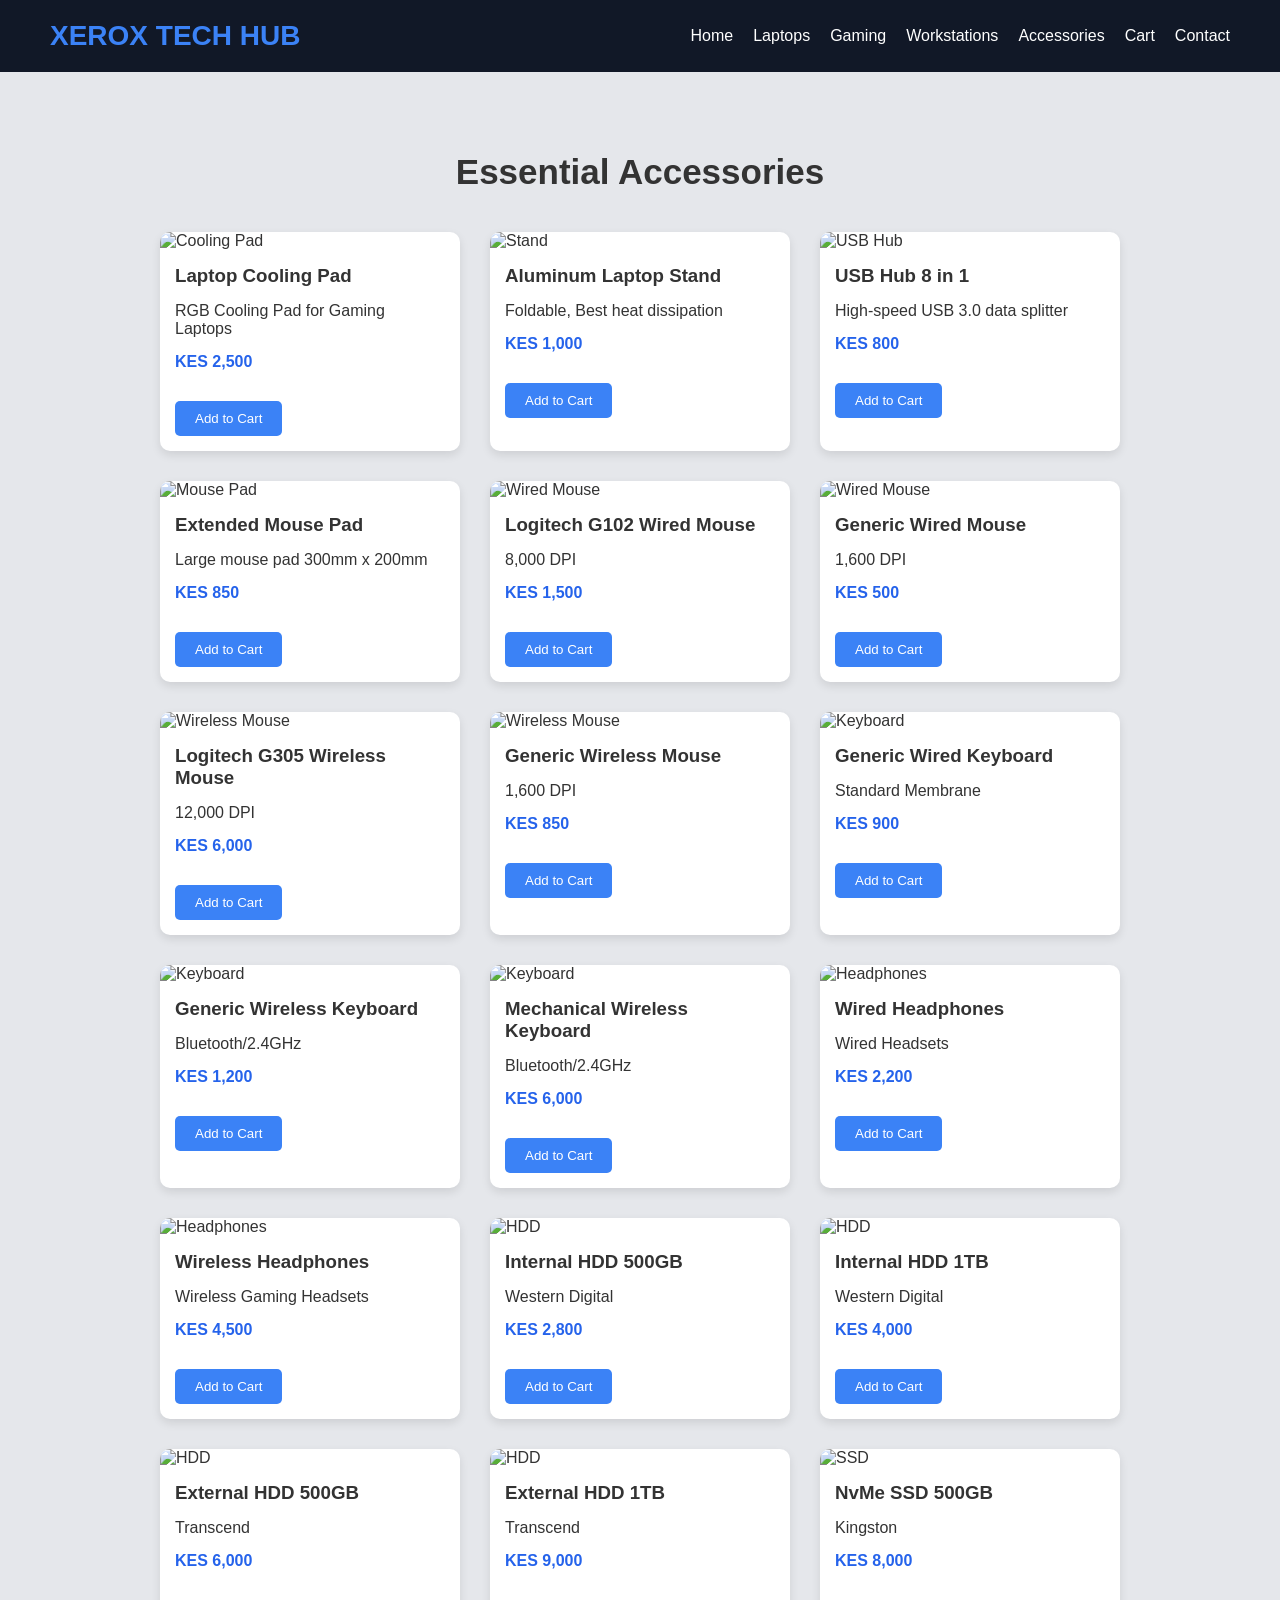
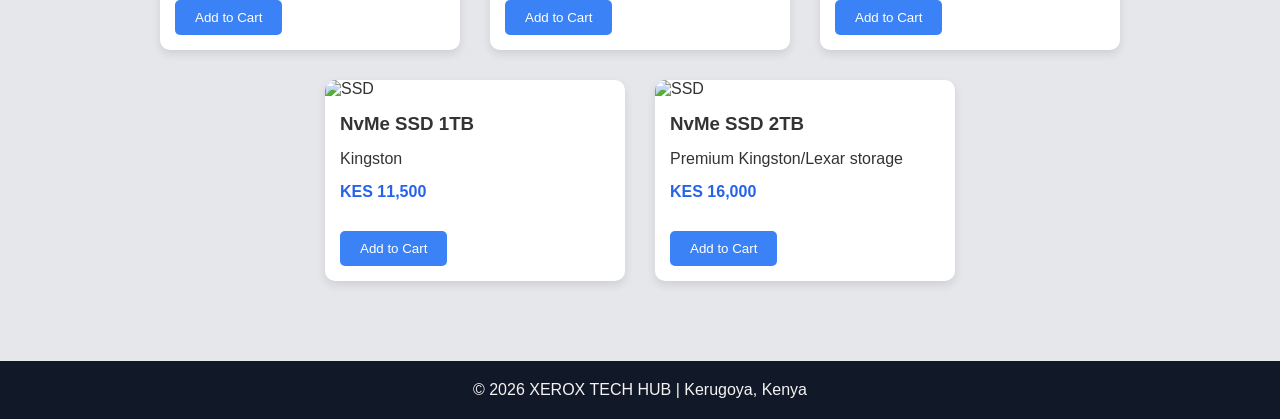
==== accessories.html @ 1694de85 "Add files via upload" ====
<!DOCTYPE html>
<html lang="en">
<head>
    <meta charset="UTF-8">
    <meta name="viewport" content="width=device-width, initial-scale=1.0">
    <title>Accessories - XEROX TECH HUB</title>
    <link rel="stylesheet" href="style.css">
</head>
<body>
    <header>
        <nav class="navbar">
            <h1 class="logo">XEROX TECH HUB</h1>
            <ul class="nav-links">
                <li><a href="index.html">Home</a></li>
                <li><a href="businesslaptops.html">Laptops</a></li>
                <li><a href="gaminglaptops.html">Gaming</a></li>
                <li><a href="workstations.html">Workstations</a></li>
                <li><a href="accessories.html">Accessories</a></li>
                <li><a href="cart.html">Cart</a></li>
                <li><a href="contact.html">Contact</a></li>
            </ul>
        </nav>
    </header>

    <section class="products">
        <h2 class="section-title">Essential Accessories</h2>
        <div class="product-container">
            <div class="product-card">
                <img src="images/COOLINGPAD.jpg" alt="Cooling Pad">
                <h3>Laptop Cooling Pad</h3>
                <p>RGB Cooling Pad for Gaming Laptops</p>
                <h4>KES 2,500</h4>
                <button onclick="addToCart('Laptop Cooling Pad', 2500, 'images/COOLINGPAD.jpg')">Add to Cart</button>
            </div>

            <div class="product-card">
                <img src="images/Laptopstand.png" alt="Stand">
                <h3>Aluminum Laptop Stand</h3>
                <p>Foldable, Best heat dissipation</p>
                <h4>KES 1,000</h4>
                <button onclick="addToCart('Aluminum Laptop Stand', 1000, 'images/Laptopstand.png')">Add to Cart</button>
            </div>

            <div class="product-card">
                <img src="images/USBHUB.jpg" alt="USB Hub">
                <h3>USB Hub 8 in 1</h3>
                <p>High-speed USB 3.0 data splitter</p>
                <h4>KES 800</h4>
                <button onclick="addToCart('USB Hub 8 in 1', 800, 'images/USBHUB.jpg')">Add to Cart</button>
            </div>

            <div class="product-card">
                <img src="images/Mousepad.jpg" alt="Mouse Pad">
                <h3>Extended Mouse Pad</h3>
                <p>Large mouse pad 300mm x 200mm</p>
                <h4>KES 850</h4>
                <button onclick="addToCart('Extended Mouse Pad', 850, 'images/Mousepad.jpg')">Add to Cart</button>
            </div>

            <div class="product-card">
                <img src="images/LogitechG102.webp" alt="Wired Mouse">
                <h3>Logitech G102 Wired Mouse</h3>
                <p>8,000 DPI</p>
                <h4>KES 1,500</h4>
                <button onclick="addToCart('Logitech G102 Wired Mouse', 1500, 'images/LogitechG102.webp')">Add to Cart</button>
            </div>

            <div class="product-card">
                <img src="images/Genericwired.jpg" alt="Wired Mouse">
                <h3>Generic Wired Mouse</h3>
                <p>1,600 DPI</p>
                <h4>KES 500</h4>
                <button onclick="addToCart('Generic Wired Mouse', 500, 'images/Genericwired.jpg')">Add to Cart</button>
            </div>

            <div class="product-card">
                <img src="images/LOGITECHG305.jpg" alt="Wireless Mouse">
                <h3>Logitech G305 Wireless Mouse</h3>
                <p>12,000 DPI</p>
                <h4>KES 6,000</h4>
                <button onclick="addToCart('Logitech G305 Wireless Mouse', 6000, 'images/LOGITECHG305.jpg')">Add to Cart</button>
            </div>

            <div class="product-card">
                <img src="images/genericwireless.jpeg" alt="Wireless Mouse">
                <h3>Generic Wireless Mouse</h3>
                <p>1,600 DPI</p>
                <h4>KES 850</h4>
                <button onclick="addToCart('Generic Wireless Mouse', 850, 'images/genericwireless.jpeg')">Add to Cart</button>
            </div>

            <div class="product-card">
                <img src="images/genericwiredkeyboard.jpg" alt="Keyboard">
                <h3>Generic Wired Keyboard</h3>
                <p>Standard Membrane</p>
                <h4>KES 900</h4>
                <button onclick="addToCart('Generic Wired Keyboard', 900, 'images/genericwiredkeyboard.jpg')">Add to Cart</button>
            </div>

            <div class="product-card">
                <img src="images/genericwirelesskeyboard.jpg" alt="Keyboard">
                <h3>Generic Wireless Keyboard</h3>
                <p>Bluetooth/2.4GHz</p>
                <h4>KES 1,200</h4>
                <button onclick="addToCart('Generic Wireless Keyboard', 1200, 'images/genericwirelesskeyboard.jpg')">Add to Cart</button>
            </div>

            <div class="product-card">
                <img src="images/Mechanicalkeyboard.jpg" alt="Keyboard">
                <h3>Mechanical Wireless Keyboard</h3>
                <p>Bluetooth/2.4GHz</p>
                <h4>KES 6,000</h4>
                <button onclick="addToCart('Mechanical Wireless Keyboard', 6000, 'images/Mechanicalkeyboard.jpg')">Add to Cart</button>
            </div>

            <div class="product-card">
                <img src="images/Wiredheadset.jpg" alt="Headphones">
                <h3>Wired Headphones</h3>
                <p>Wired Headsets</p>
                <h4>KES 2,200</h4>
                <button onclick="addToCart('Wired Headphones', 2200, 'images/Wiredheadset.jpg')">Add to Cart</button>
            </div>

            <div class="product-card">
                <img src="images/Wirelessheadsets.jpg" alt="Headphones">
                <h3>Wireless Headphones</h3>
                <p>Wireless Gaming Headsets</p>
                <h4>KES 4,500</h4>
                <button onclick="addToCart('Wireless Headphones', 4500, 'images/Wirelessheadsets.jpg')">Add to Cart</button>
            </div>

            <div class="product-card">
                <img src="images/internal500gb.jpg" alt="HDD">
                <h3>Internal HDD 500GB</h3>
                <p>Western Digital</p>
                <h4>KES 2,800</h4>
                <button onclick="addToCart('Internal HDD 500GB', 2800, 'images/internal500gb.jpg')">Add to Cart</button>
            </div>

            <div class="product-card">
                <img src="images/internal1tb.jpg" alt="HDD">
                <h3>Internal HDD 1TB</h3>
                <p>Western Digital</p>
                <h4>KES 4,000</h4>
                <button onclick="addToCart('Internal HDD 1TB', 4000, 'images/internal1tb.jpg')">Add to Cart</button>
            </div>

            <div class="product-card">
                <img src="images/external500gb.jpg" alt="HDD">
                <h3>External HDD 500GB</h3>
                <p>Transcend</p>
                <h4>KES 6,000</h4>
                <button onclick="addToCart('External HDD 500GB', 6000, 'images/external500gb.jpg')">Add to Cart</button>
            </div>

            <div class="product-card">
                <img src="images/external1tb.jpg" alt="HDD">
                <h3>External HDD 1TB</h3>
                <p>Transcend</p>
                <h4>KES 9,000</h4>
                <button onclick="addToCart('External HDD 1TB', 9000, 'images/external1tb.jpg')">Add to Cart</button>
            </div>

            <div class="product-card">
                <img src="images/500gbssd.jpg" alt="SSD">
                <h3>NvMe SSD 500GB</h3>
                <p>Kingston</p>
                <h4>KES 8,000</h4>
                <button onclick="addToCart('NvMe SSD 500GB', 8000, 'images/500gbssd.jpg')">Add to Cart</button>
            </div>

            <div class="product-card">
                <img src="images/1tbssd.webp" alt="SSD">
                <h3>NvMe SSD 1TB</h3>
                <p>Kingston</p>
                <h4>KES 11,500</h4>
                <button onclick="addToCart('NvMe SSD 1TB', 11500, 'images/1tbssd.webp')">Add to Cart</button>
            </div>

            <div class="product-card">
                <img src="images/2tbssd.webp" alt="SSD">
                <h3>NvMe SSD 2TB</h3>
                <p>Premium Kingston/Lexar storage</p>
                <h4>KES 16,000</h4>
                <button onclick="addToCart('NvMe SSD 2TB', 16000, 'images/2tbssd.webp')">Add to Cart</button>
            </div>
        </div>
    </section>

    <footer>
        <p>© 2026 XEROX TECH HUB | Kerugoya, Kenya</p>
    </footer>

    <script>
        function addToCart(name, price, image) {
            let cart = JSON.parse(localStorage.getItem('cart')) || [];
            cart.push({ name: name, price: price, image: image });
            localStorage.setItem('cart', JSON.stringify(cart));
            alert(name + " has been added to your cart!");
        }
    </script>
</body>
</html>
---- style.css ----
/* style.css */

*{
    margin: 0;
    padding: 0;
    box-sizing: border-box;
    font-family: Arial, Helvetica, sans-serif;
}

body{
    background-color: #f4f4f4;
    color: #333;
}

/* NAVBAR */

.navbar{
    background-color: #111827;
    color: white;

    display: flex;
    justify-content: space-between;
    align-items: center;

    padding: 20px 50px;
}

.logo{
    font-size: 28px;
    color: #3b82f6;
}

.nav-links{
    display: flex;
    list-style: none;
}

.nav-links li{
    margin-left: 20px;
}

.nav-links a{
    color: white;
    text-decoration: none;
    transition: 0.3s;
}

.nav-links a:hover{
    color: #3b82f6;
}

/* HERO */

.hero{
    height: 90vh;

    background-image: linear-gradient(
        rgba(0,0,0,0.6),
        rgba(0,0,0,0.6)
    ),
    url('https://images.unsplash.com/photo-1518770660439-4636190af475?w=1200');

    background-size: cover;
    background-position: center;

    display: flex;
    align-items: center;
    justify-content: center;

    text-align: center;
    color: white;
}

.hero-text{
    width: 70%;
}

.hero-text h2{
    font-size: 50px;
    margin-bottom: 20px;
}

.hero-text p{
    font-size: 20px;
    margin-bottom: 30px;
}

.btn{
    background-color: #3b82f6;
    color: white;

    padding: 15px 30px;
    text-decoration: none;

    border-radius: 5px;

    transition: 0.3s;
}

.btn:hover{
    background-color: #2563eb;
}

/* SECTIONS */

.section-title{
    text-align: center;
    margin-bottom: 40px;
    font-size: 35px;
}

/* CATEGORIES */

.categories{
    padding: 80px 50px;
}

.category-container{
    display: flex;
    gap: 20px;
    flex-wrap: wrap;
    justify-content: center;
}

.category-card{
    background-color: rgb(146, 146, 146);

    width: 250px;

    padding: 30px;
    border-radius: 10px;

    text-align: center;

    box-shadow: 0 4px 10px rgba(0,0,0,0.1);

    transition: 0.3s;
}

.category-card:hover{
    transform: translateY(-10px);
}

/* PRODUCTS */

.products{
    padding: 80px 50px;
    background-color: #e5e7eb;
}

.product-container{
    display: flex;
    gap: 30px;
    justify-content: center;
    flex-wrap: wrap;
}

.product-card{
    background-color: white;

    width: 300px;

    border-radius: 10px;
    overflow: hidden;

    box-shadow: 0 4px 10px rgba(0,0,0,0.1);

    transition: 0.3s;
}

.product-card:hover{
    transform: scale(1.03);
}

.product-card img{
    width: 100%;
    height: 220px;
    object-fit: cover;
}

.product-card h3{
    margin: 15px;
}

.product-card p{
    margin: 15px;
}

.product-card h4{
    margin: 15px;
    color: #2563eb;
}

.product-card button{
    margin: 15px;

    padding: 10px 20px;

    background-color: #3b82f6;
    color: white;

    border: none;
    border-radius: 5px;

    cursor: pointer;
}

.product-card button:hover{
    background-color: #2563eb;
}

/* ABOUT */

.about{
    padding: 80px 50px;
    text-align: center;
    background-color: rgb(150, 157, 157);
}

.about h2{
    font-size: 35px;
    margin-bottom: 15px;
}

/* FOOTER */

footer{
    background-color: #111827;
    color: rgb(245, 243, 243);

    text-align: center;

    padding: 20px;
}

/* RESPONSIVE */

@media(max-width: 768px){

    .navbar{
        flex-direction: column;
    }

    .nav-links{
        margin-top: 15px;
        flex-wrap: wrap;
        justify-content: center;
    }

    .hero-text h2{
        font-size: 35px;
    }

    .hero-text p{
        font-size: 18px;
    }
}
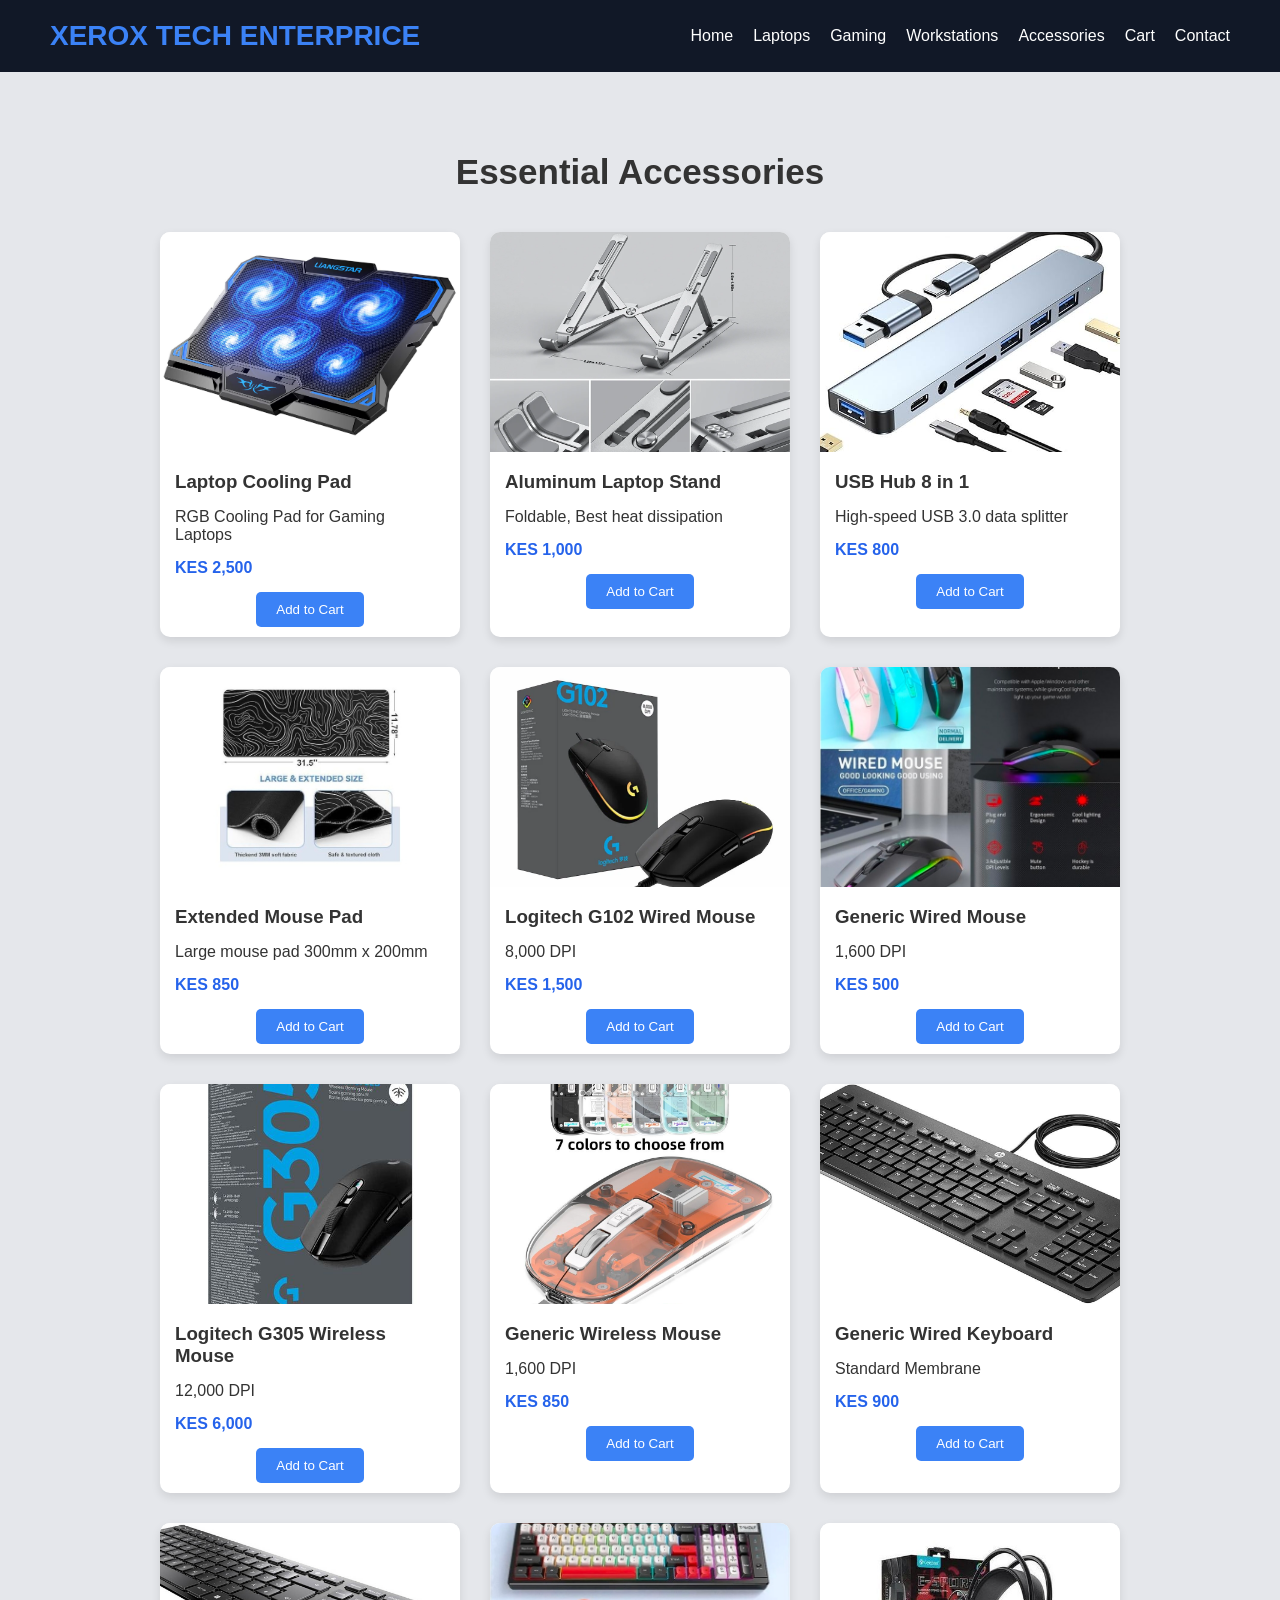
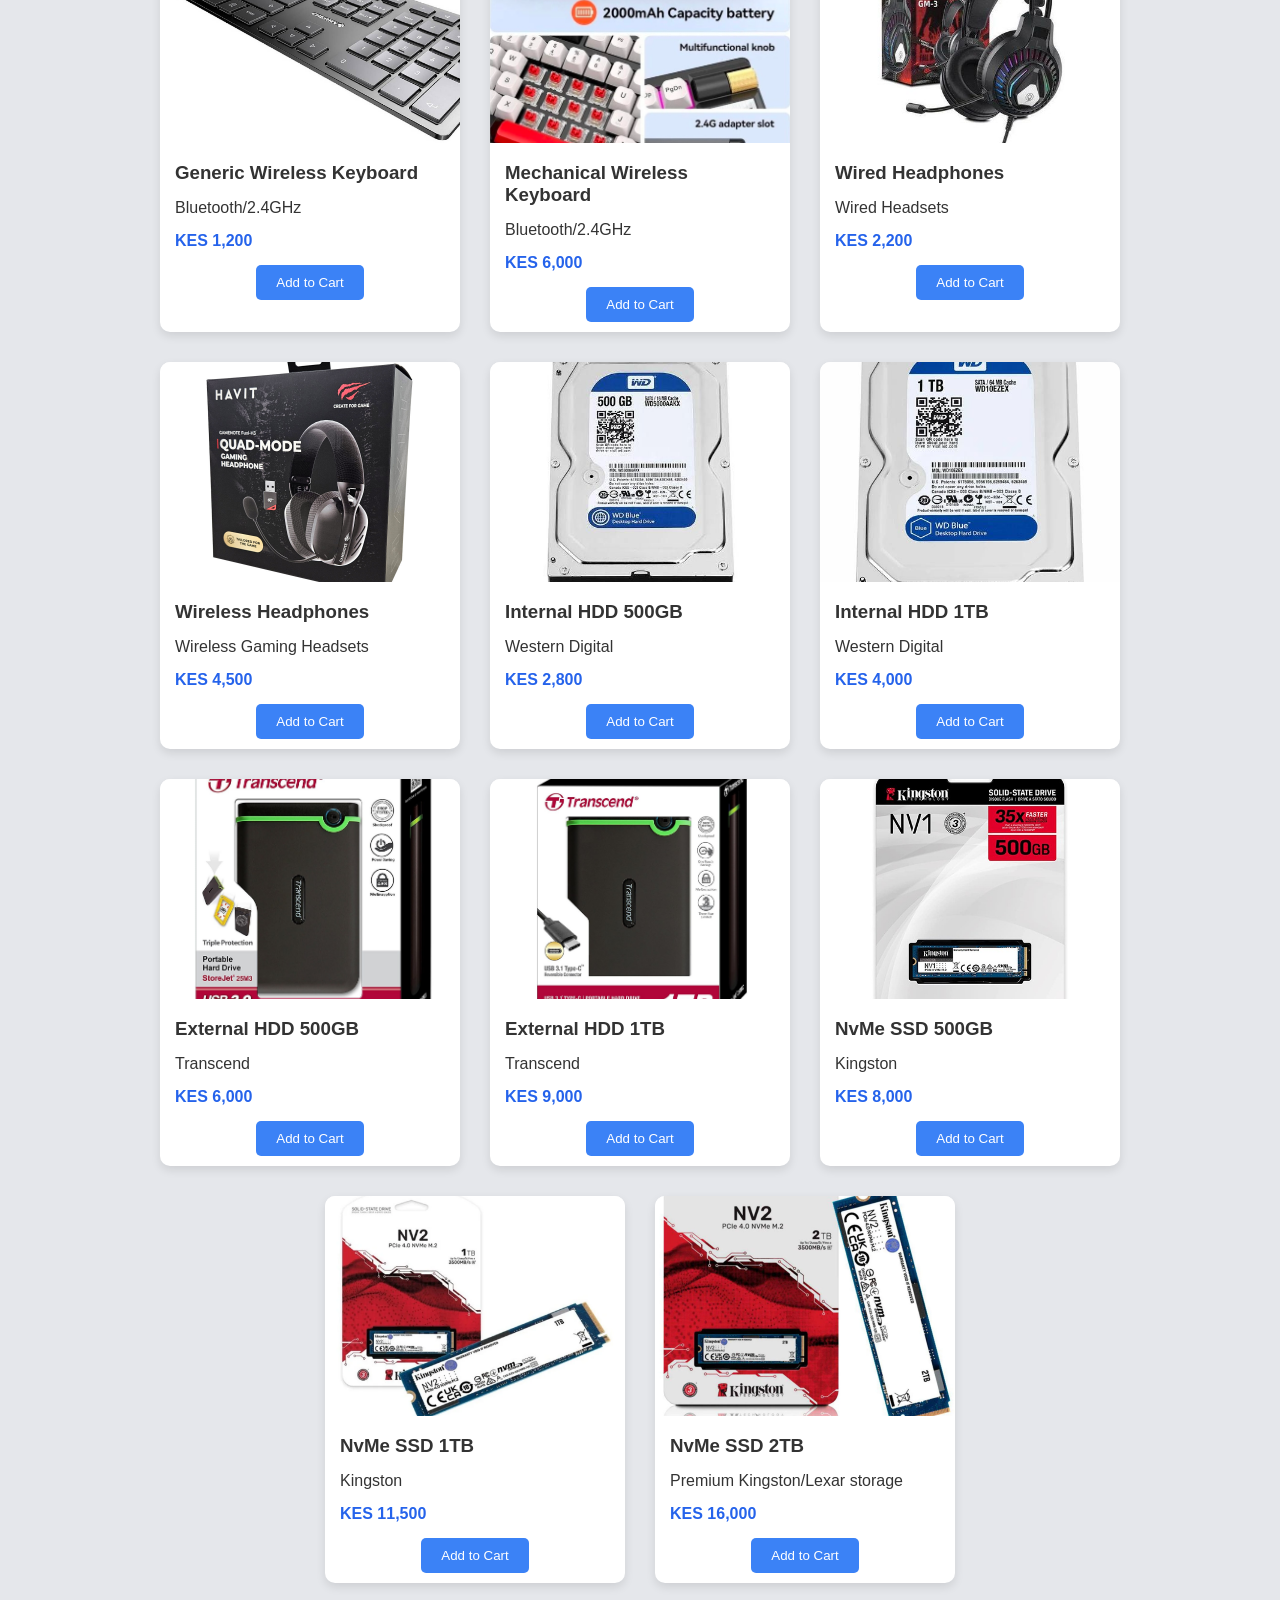
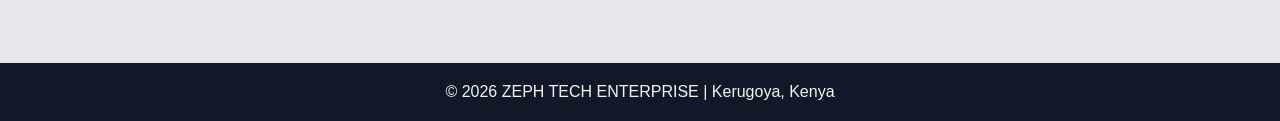
==== commit 9b285086: "Add files via upload" ====
--- a/accessories.html
+++ b/accessories.html
@@ -3,13 +3,13 @@
 <head>
     <meta charset="UTF-8">
     <meta name="viewport" content="width=device-width, initial-scale=1.0">
-    <title>Accessories - XEROX TECH HUB</title>
+    <title>Accessories - ZEPH TECH ENTERPRISE</title>
     <link rel="stylesheet" href="style.css">
 </head>
 <body>
     <header>
         <nav class="navbar">
-            <h1 class="logo">XEROX TECH HUB</h1>
+            <h1 class="logo">XEROX TECH ENTERPRICE</h1>
             <ul class="nav-links">
                 <li><a href="index.html">Home</a></li>
                 <li><a href="businesslaptops.html">Laptops</a></li>
@@ -188,7 +188,7 @@
     </section>
 
     <footer>
-        <p>© 2026 XEROX TECH HUB | Kerugoya, Kenya</p>
+        <p>© 2026 ZEPH TECH ENTERPRISE | Kerugoya, Kenya</p>
     </footer>
 
     <script>
--- a/style.css
+++ b/style.css
@@ -254,4 +254,7 @@
     .hero-text p{
         font-size: 18px;
     }
+}.product-card button {
+    display: block;
+    margin: 10px auto;
 }
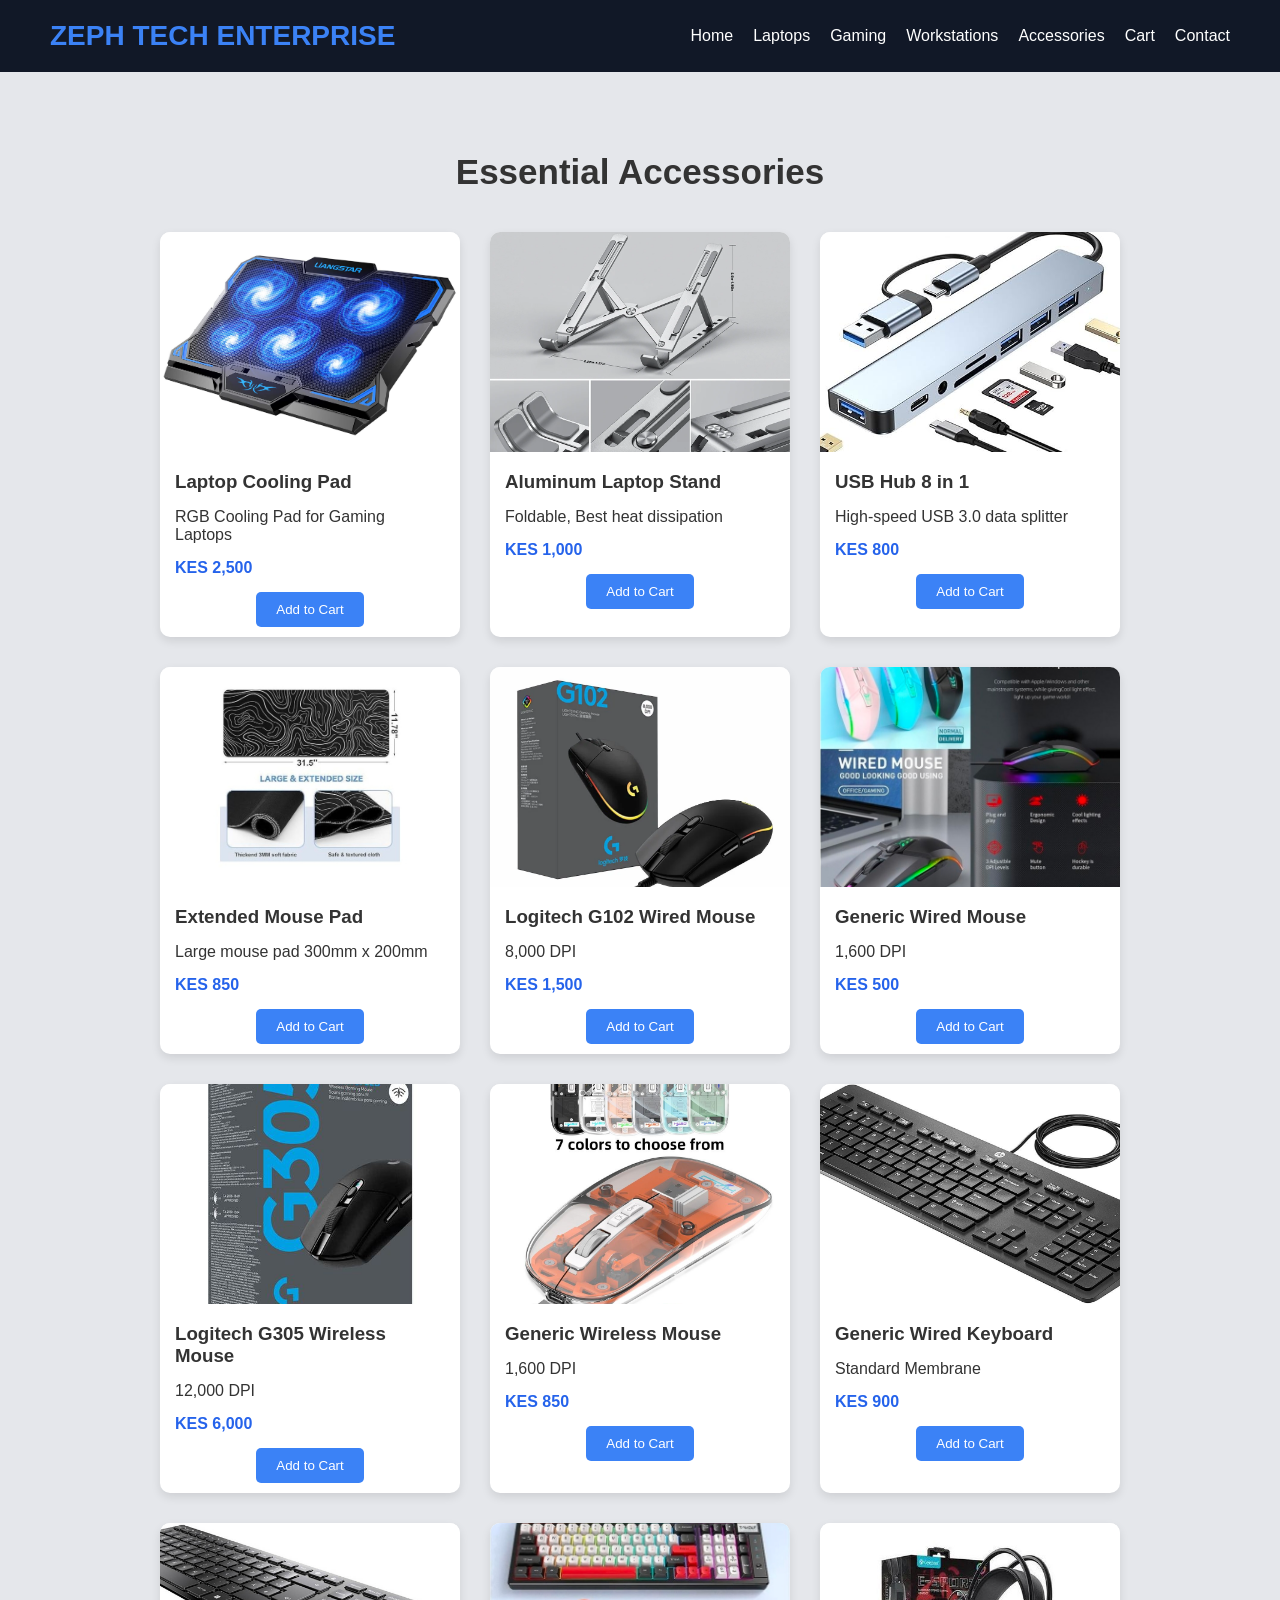
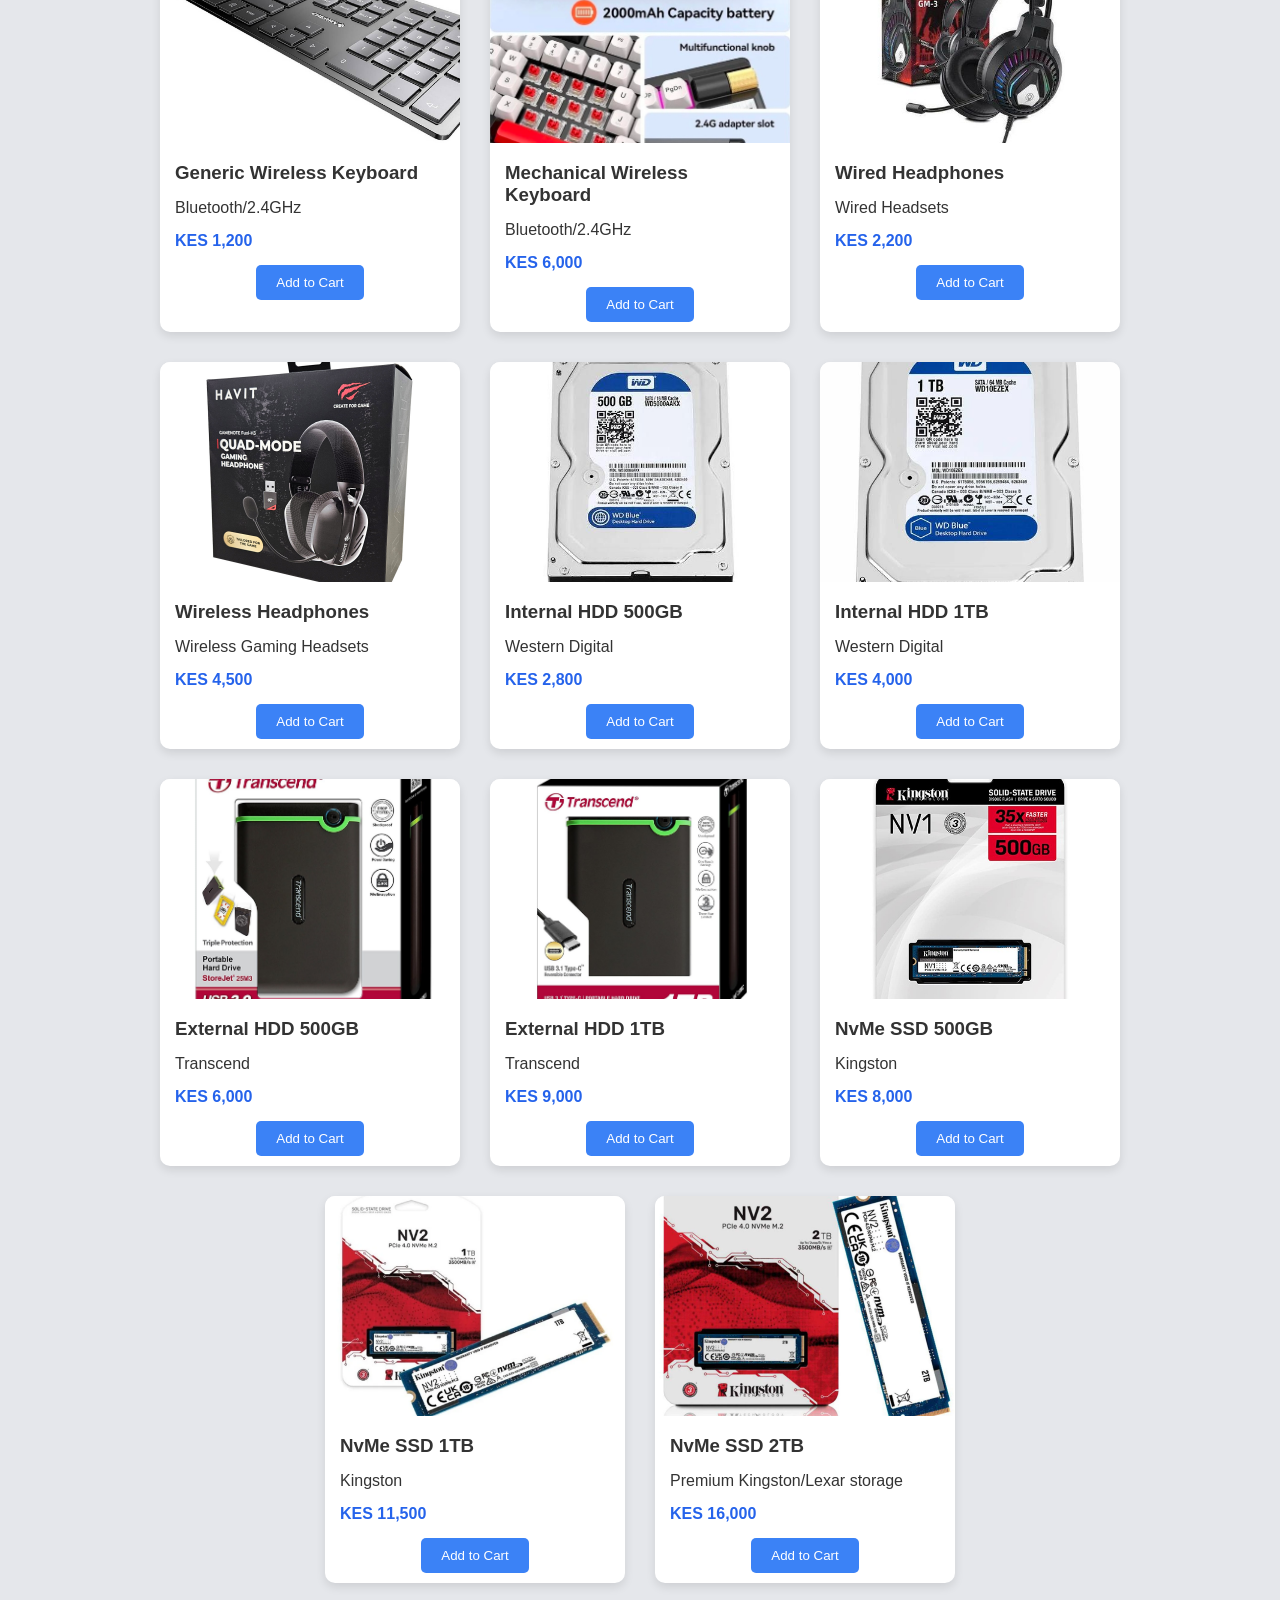
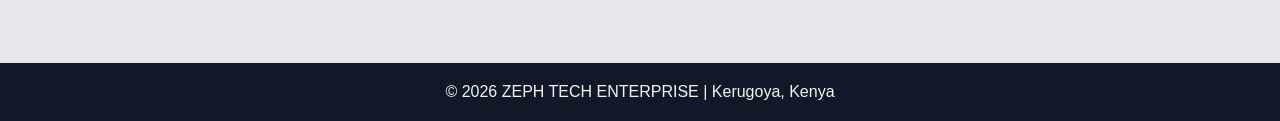
==== commit f01d6017: "Add files via upload" ====
--- a/accessories.html
+++ b/accessories.html
@@ -9,7 +9,7 @@
 <body>
     <header>
         <nav class="navbar">
-            <h1 class="logo">XEROX TECH ENTERPRICE</h1>
+            <h1 class="logo">ZEPH TECH ENTERPRISE</h1>
             <ul class="nav-links">
                 <li><a href="index.html">Home</a></li>
                 <li><a href="businesslaptops.html">Laptops</a></li>
